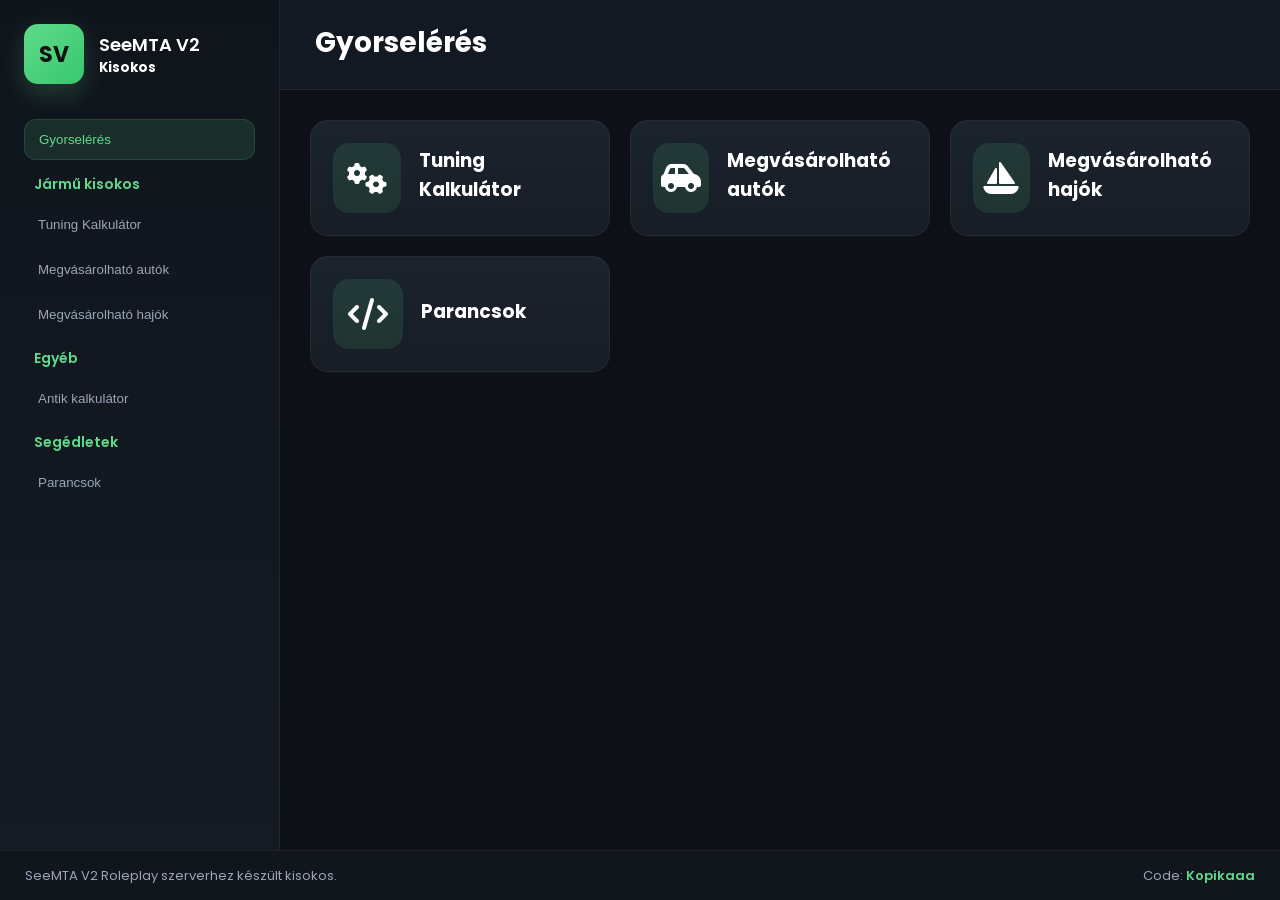
==== seev2.html @ c2b01074 "felesleges cuccok kivetele" ====
<!DOCTYPE html>
<html lang="hu">
<head>
    <meta charset="UTF-8">
    <meta name="viewport" content="width=device-width, initial-scale=1.0">
    <title>SeeMTA V2 Kisokos</title>

    <link rel="stylesheet" href="css/style.css">

    <link href="https://fonts.googleapis.com/css2?family=Poppins:wght@300;400;500;600;700&display=swap" rel="stylesheet">
    <link rel="stylesheet"
href="https://cdnjs.cloudflare.com/ajax/libs/font-awesome/6.7.2/css/all.min.css">
</head>
<body>

<div class="app">


    <aside class="sidebar">

        <div class="logo-box">
            <div class="logo">SV</div>
            <div>
                <h2 >SeeMTA V2</h2>
                <h5>Kisokos</h5>
            </div>
        </div>

        <nav class="sidebar-nav">

            <button class="menu-btn active" data-page="dashboard">
                Gyorselérés
            </button>

            <div class="menu-category">
                <div class="menu-title">
                    Jármű kisokos
                </div>

                <div class="submenu">
                    <button class="menu-btn" data-page="tuning">
                        Tuning Kalkulátor
                    </button>

                    <button class="menu-btn" data-page="carshop">
                        Megvásárolható autók
                    </button>

                    <button class="menu-btn" data-page="boatshop">
                        Megvásárolható hajók
                    </button>
                </div>
            </div>

            

            <div class="menu-category">
                <div class="menu-title">
                     Egyéb
                </div>

                <div class="submenu">
                    <button class="menu-btn" data-page="antik">
                        Antik kalkulátor
                    </button>


                </div>
            </div>

            <div class="menu-category">
                <div class="menu-title">
                     Segédletek
                </div>

                <div class="submenu">
                    <button class="menu-btn" data-page="cmds">
                        Parancsok
                    </button>

                </div>
            </div>

        </nav>

    </aside>

 
    <main class="content">

       
        <header class="topbar">

            <div>
                <h1 id="page-title">
                    Gyorselérés
                </h1>

            </div>

        </header>

        
        <section id="dashboard-page" class="page active">

            <div class="dashboard-grid">

                <div class="dashboard-card" data-page-open="tuning">
                    <div class="card-icon">
    <i class="fa-solid fa-gears"></i>
</div>

                    <div class="card-content">
                        <h3>Tuning Kalkulátor</h3>
                      
                    </div>
                </div>

                <div class="dashboard-card" data-page-open="carshop">
    <div class="card-icon">
        <i class="fa-solid fa-car-side"></i>
    </div>

    <div class="card-content">
        <h3>Megvásárolható autók</h3>
    </div>
</div>

<div class="dashboard-card" data-page-open="boatshop">
    <div class="card-icon">
        <i class="fa-solid fa-sailboat"></i>
    </div>

    <div class="card-content">
        <h3>Megvásárolható hajók</h3>
    </div>
</div>

               

               <div class="dashboard-card" data-page-open="cmds">
    <div class="card-icon">
     <i class="fa-solid fa-code"></i>
    </div>

    <div class="card-content">
        <h3>Parancsok</h3>
    </div>
</div>
        </section>

       
        <section id="tuning-page" class="page">



            <div id="tuning-container">
               
            </div>

        </section>

        <section id="carshop-page" class="page">
       
            <p>Hamarosan...</p>
        </section>

        <section id="boatshop-page" class="page">
  
            <p>Hamarosan...</p>
        </section>

        <section id="antik-page" class="page">
       
            <p>Hamarosan...</p>
        </section>


        <section id="cmds-page" class="page">
         
            <p>Hamarosan...</p>
        </section>
        
    </main>

</div>

<footer class="footer">
    <div class="footer-content">

        <div class="footer-left">
            SeeMTA V2 Roleplay szerverhez készült kisokos.
        </div>

        <div class="footer-right">
            Code:
            <a
                href="https://discord.com/users/852876622478442506"
                target="_blank"
            >
                Kopikaaa
            </a>
        </div>

    </div>
</footer>


<script src="js/app.js"></script>
<script src="js/tuning.js"></script>
<script src="js/carshop.js"></script>
<script src="js/boatshop.js"></script>
<script src="js/antik.js"></script>
<script src="js/cmds.js"></script>

</body>
</html>
---- css/style.css ----
:root{
    --bg:#0d1117;
    --sidebar:#11161d;
    --panel:#1a212b;
    --panel-hover:#222b37;

    --accent:#5fda8b;
    --accent-dark:#4bc97a;

    --text:#ffffff;
    --text-secondary:#98a6b7;

    --border:rgba(255,255,255,.06);

    --shadow:
        0 10px 30px rgba(0,0,0,.35);

    --radius:16px;
}

*{
    margin:0;
    padding:0;
    box-sizing:border-box;
}

html,
body{
    width:100%;
    height:100%;
}

body{
    background:var(--bg);
    color:var(--text);
    font-family:'Poppins',sans-serif;
    overflow:hidden;
}



.app{
    display:flex;
    width:100%;
    height:calc(100vh - 50px);
}



.sidebar{
    width:280px;
    min-width:280px;

    background:linear-gradient(
        180deg,
        #10151c 0%,
        #141b24 100%
    );

    border-right:1px solid var(--border);

    padding:24px;

    overflow-y:auto;
}

.logo-box{
    display:flex;
    align-items:center;
    gap:15px;
    margin-bottom:35px;
}

.logo{
    width:60px;
    height:60px;

    display:flex;
    align-items:center;
    justify-content:center;

    border-radius:14px;

    background:linear-gradient(
        135deg,
        var(--accent),
        #37c86d
    );

    color:#111;
    font-size:22px;
    font-weight:700;

    box-shadow:
        0 10px 25px rgba(95,218,139,.2);
}

.logo-box h2{
    font-size:18px;
    font-weight:600;
}

.logo-box span{
    color:var(--text-secondary);
    font-size:13px;
}

.sidebar-nav{
    display:flex;
    flex-direction:column;
    gap:14px;
}

.menu-category{
    display:flex;
    flex-direction:column;
}

.menu-title{
    color:var(--accent);
    font-weight:600;
    margin-bottom:10px;
    padding-left:10px;
    font-size:14px;
}

.submenu{
    display:flex;
    flex-direction:column;
    gap:6px;
}

.menu-btn{
    width:100%;

    border:none;
    background:transparent;

    color:var(--text-secondary);

    text-align:left;

    padding:12px 14px;

    border-radius:12px;

    cursor:pointer;

    transition:.2s;
}

.menu-btn:hover{
    background:rgba(255,255,255,.04);
    color:#fff;
    transform:translateX(4px);
}

.menu-btn.active{
    background:rgba(95,218,139,.12);
    border:1px solid rgba(95,218,139,.15);
    color:var(--accent);
}



.content{
    flex:1;
    display:flex;
    flex-direction:column;
    overflow:hidden;
}


.topbar{
    height:90px;

    display:flex;
    align-items:center;
    justify-content:space-between;

    padding:20px 35px;

    background:#131922;

    border-bottom:1px solid var(--border);
}

.topbar h1{
    font-size:28px;
    margin-bottom:4px;
}

.topbar span{
    color:var(--text-secondary);
}

.search-box{
    width:340px;
}

.search-box input{
    width:100%;

    background:#1d2530;

    border:1px solid rgba(255,255,255,.05);

    color:white;

    padding:13px 16px;

    border-radius:12px;

    outline:none;

    transition:.2s;
}

.search-box input:focus{
    border-color:var(--accent);
    box-shadow:
        0 0 0 4px rgba(95,218,139,.12);
}



.page{
    display:none;
    flex:1;
    overflow-y:auto;
    padding:30px;
}

.page.active{
    display:block;
}



.dashboard-grid{
    display:grid;
    grid-template-columns:
        repeat(auto-fill,minmax(300px,1fr));
    gap:20px;
}

.dashboard-card{
    background:linear-gradient(
        180deg,
        #1b232d,
        #171d25
    );

    border:1px solid rgba(255,255,255,.05);

    border-radius:18px;

    padding:22px;

    display:flex;
    align-items:center;
    gap:18px;

    cursor:pointer;

    transition:.25s;
}

.dashboard-card:hover{
    transform:translateY(-6px);

    border-color:
        rgba(95,218,139,.18);

    box-shadow:
        0 15px 35px rgba(0,0,0,.25);
}

.card-icon{
    width:70px;
    height:70px;

    display:flex;
    align-items:center;
    justify-content:center;

    border-radius:16px;

    background:
        rgba(95,218,139,.12);

    font-size:32px;
}

.card-content h3{
    margin-bottom:6px;
}

.card-content p{
    color:var(--text-secondary);
    font-size:14px;
}



.info-card{
    background:linear-gradient(
        180deg,
        #1a212b,
        #161d26
    );

    border:1px solid rgba(255,255,255,.05);

    border-radius:18px;

    padding:24px;

    box-shadow:
        0 10px 30px rgba(0,0,0,.15);
}



.tab-btn{
    border:none;
}

.tab-btn.active{
    background:var(--accent);
    color:#111;
}



.tuning-select{
    min-width:300px;

    background:#11161d;

    color:white;

    border:1px solid rgba(255,255,255,.08);

    border-radius:12px;

    padding:11px 14px;

    outline:none;

    transition:.2s;
}

.tuning-select:hover{
    border-color:var(--accent);
}

.tuning-select:focus{
    border-color:var(--accent);

    box-shadow:
        0 0 0 4px rgba(95,218,139,.12);
}

.tuning-summary{
    margin-top:25px;

    background:#11161d;

    border:1px solid rgba(255,255,255,.05);

    border-radius:18px;

    padding:20px;
}

.summary-header{
    margin-bottom:15px;
}

.summary-header h3{
    color:var(--accent);
}

.selected-build{
    max-height:130px;

    overflow-y:auto;

    background:#0f141a;

    border:1px solid rgba(255,255,255,.04);

    border-radius:12px;

    padding:12px;

    margin-bottom:15px;

    color:#c5d0dc;

    font-size:13px;

    line-height:1.6;
}

.summary-totals{
    display:grid;
    grid-template-columns:1fr 1fr;
    gap:12px;
}

.summary-box{
    background:#0f141a;

    border-radius:14px;

    padding:16px;

    text-align:center;
}

.summary-label{
    color:var(--text-secondary);
    font-size:12px;
    margin-bottom:6px;
}

.summary-value{
    font-size:22px;
    font-weight:700;
}

.money .summary-value{
    color:#5fda8b;
}

.pp .summary-value{
    color:#4ea3ff;
}



.btn{
    border:none;

    background:var(--accent);

    color:#111;

    padding:12px 18px;

    border-radius:12px;

    font-weight:600;

    cursor:pointer;

    transition:.2s;
}

.btn:hover{
    background:var(--accent-dark);
    transform:translateY(-2px);
}


::-webkit-scrollbar{
    width:10px;
}

::-webkit-scrollbar-track{
    background:#0f141a;
}

::-webkit-scrollbar-thumb{
    background:#2c3644;
    border-radius:999px;
}

::-webkit-scrollbar-thumb:hover{
    background:#3b4858;
}


@media(max-width:1000px){

    .sidebar{
        width:220px;
        min-width:220px;
    }

    .search-box{
        display:none;
    }

    .tuning-select{
        min-width:220px;
    }
}

@media(max-width:800px){

    body{
        overflow:auto;
    }

    .app{
        flex-direction:column;
        height:auto;
    }

    .sidebar{
        width:100%;
        min-width:100%;
    }

    .content{
        width:100%;
    }

    .page{
        padding:20px;
    }

    .dashboard-grid{
        grid-template-columns:1fr;
    }

    .summary-totals{
        grid-template-columns:1fr;
    }

    .tuning-select{
        min-width:160px;
    }
}



.vehicle-wrapper{
    background:linear-gradient(
        180deg,
        #1a212b,
        #161d26
    );

    border:1px solid rgba(255,255,255,.05);

    border-radius:18px;

    padding:24px;

    overflow:hidden;
}

.vehicle-search{
    width:100%;

    max-width:400px;

    background:#11161d;

    border:1px solid rgba(255,255,255,.08);

    color:white;

    padding:12px 16px;

    border-radius:12px;

    outline:none;

    margin-bottom:20px;
}

.vehicle-search:focus{
    border-color:var(--accent);

    box-shadow:
        0 0 0 4px rgba(95,218,139,.12);
}

.vehicle-table{
    width:100%;

    border-collapse:collapse;

    font-size:14px;
}

.vehicle-table thead{
    background:#151c24;
}

.vehicle-table th{
    padding:16px 12px;

    color:var(--text-secondary);

    font-weight:600;

    text-transform:uppercase;

    font-size:12px;

    border-bottom:1px solid rgba(255,255,255,.05);
}

.vehicle-table td{
    padding:16px 12px;

    text-align:center;

    border-bottom:1px solid rgba(255,255,255,.05);
}

.vehicle-table tbody tr{
    transition:.2s;
}

.vehicle-table tbody tr:hover{
    background:rgba(255,255,255,.03);
}

.vehicle-table tbody tr:hover td{
    color:white;
}

.brand-logo{
    width:42px;
    height:42px;

    object-fit:contain;

    display:block;

    margin:auto;
}

.price-money{
    color:#27ae60;
    font-weight:600;
}

.price-pp{
    color:#2980b9;
    font-weight:600;
}

.vehicle-name{
    font-weight:600;
}

.vehicle-money{
    color:#3cf2c3;
    font-weight:700;
}

.vehicle-pp{
    color:#4ea3ff;
    font-weight:700;
}

.vehicle-fuel{
    color:var(--accent);
    font-weight:600;
}

.vehicle-wrapper{
    overflow-x:auto;
}

@media(max-width:1200px){

    .vehicle-table{
        min-width:1000px;
    }

}


.footer{
    height:50px;

    background:#11161d;

    border-top:1px solid rgba(255,255,255,.05);

    display:flex;
    align-items:center;

    padding:0 25px;

    color:var(--text-secondary);

    font-size:13px;
}

.footer-content{
    width:100%;

    display:flex;
    justify-content:space-between;
    align-items:center;
}

.footer-right a{
    color:var(--accent);

    text-decoration:none;

    font-weight:600;
}

.footer-right a:hover{
    text-decoration:underline;
}



.antik-grid{
    display:grid;
    grid-template-columns:repeat(3,1fr);
    gap:8px;
}

.antik-item{
    background:#1a212b;
    border:1px solid rgba(255,255,255,.05);
    border-radius:10px;

    padding:8px 10px;

    display:grid;
    grid-template-columns:40px 1fr 120px 60px;
    align-items:center;

    gap:10px;

    transition:.15s;
}

.antik-item:hover{
    border-color:rgba(95,218,139,.15);
    background:#202937;
}

.antik-image{
    width:32px;
    height:32px;
    object-fit:contain;
}

.antik-name{
    font-size:14px;
    font-weight:600;
    color:white;
}

.antik-price{
    font-size:14px;
    font-weight:700;
    color:#5fda8b;
    text-align:right;
    white-space:nowrap;
}

.antik-input{
    width:55px;
    height:32px;

    background:#11161d;

    border:1px solid rgba(255,255,255,.08);

    border-radius:8px;

    color:white;

    text-align:center;

    outline:none;
}

.antik-input:focus{
    border-color:#5fda8b;
    box-shadow:
        0 0 0 3px rgba(95,218,139,.12);
}

.antik-bottom{
    margin-top:18px;

    display:flex;
    align-items:center;
    justify-content:space-between;

    padding-top:18px;

    border-top:1px solid rgba(255,255,255,.08);
}

.antik-percent{
    display:flex;
    align-items:center;
    gap:8px;
}

.antik-percent input{
    width:70px;
    height:34px;

    background:#11161d;

    border:1px solid rgba(255,255,255,.08);

    border-radius:8px;

    color:white;

    text-align:center;
}

.antik-summary{
    display:flex;
    gap:25px;

    font-size:15px;
    font-weight:600;
}

.antik-summary span{
    color:#5fda8b;
}

@media(max-width:1400px){

    .antik-grid{
        grid-template-columns:repeat(2,1fr);
    }
}

@media(max-width:900px){

    .antik-grid{
        grid-template-columns:1fr;
    }

    .antik-bottom{
        flex-direction:column;
        align-items:flex-start;
        gap:15px;
    }
}


.commands-grid{
    display:grid;
    grid-template-columns:repeat(auto-fill,minmax(420px,1fr));
    gap:6px;
}

.command-item{
    display:flex;
    align-items:center;
    gap:12px;
    padding:8px 12px;
    background:#161d26;
    border:1px solid rgba(255,255,255,.04);
    border-radius:8px;
    transition:.15s;
}

.command-item:hover{
    border-color:rgba(95,218,139,.20);
    background:#1b232d;
}

.command-name{
    color:#5fda8b;
    font-weight:700;
    min-width:120px;
    font-family:Consolas,monospace;
    font-size:13px;
}

.command-desc{
    color:#c8d2dd;
    font-size:13px;
    flex:1;
}

.command-search{
    width:100%;
    background:#11161d;
    border:1px solid rgba(255,255,255,.05);
    color:white;
    padding:12px;
    border-radius:10px;
    margin-bottom:12px;
    outline:none;
}

.command-search:focus{
    border-color:#5fda8b;
}

.command-forum-btn{
    display:inline-block;
    padding:10px 14px;
    margin-bottom:12px;
    border-radius:10px;
    text-decoration:none;
    color:#5fda8b;
    background:rgba(95,218,139,.10);
    border:1px solid rgba(95,218,139,.15);
    font-size:13px;
    font-weight:600;
}
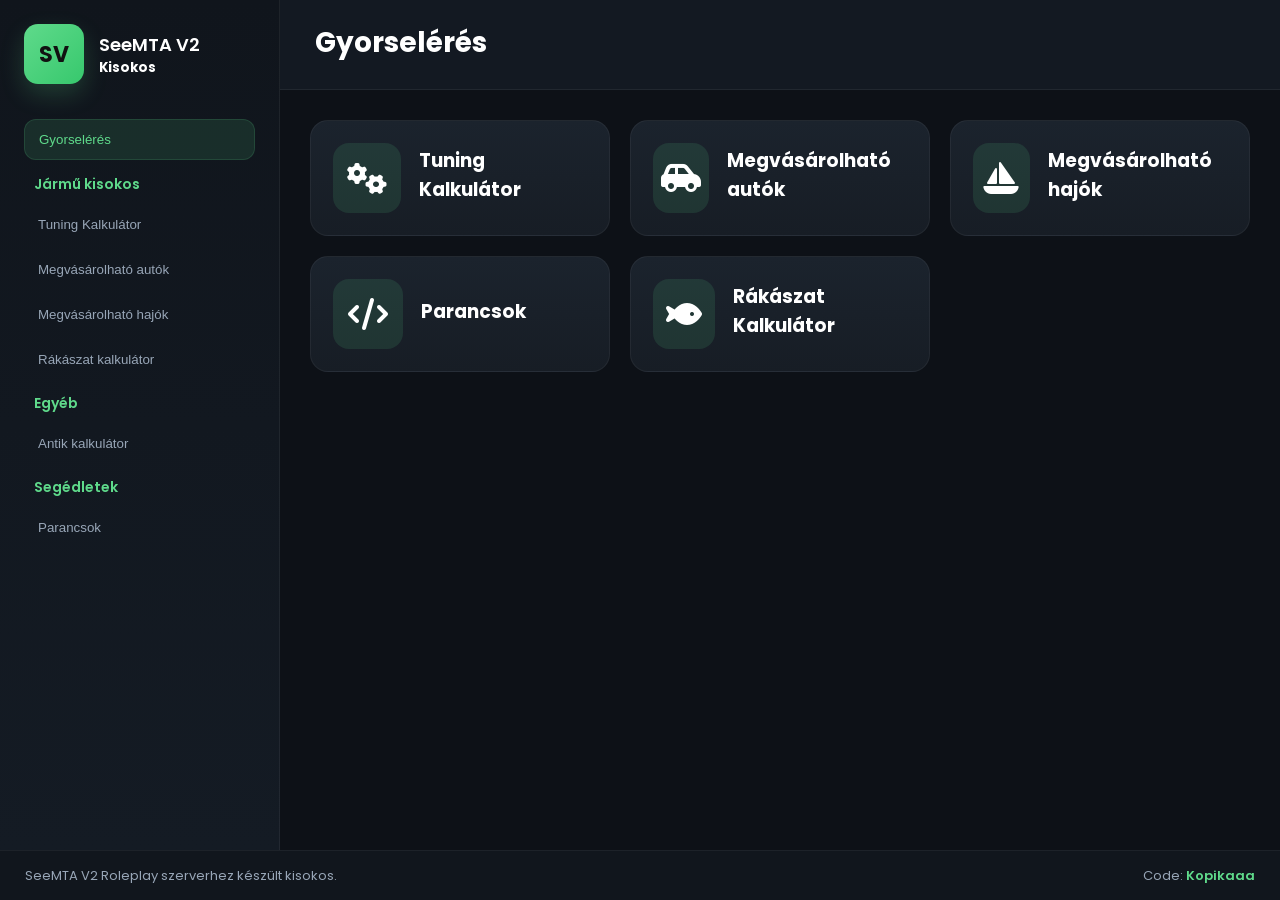
==== commit e46567e1: "." ====
--- a/seev2.html
+++ b/seev2.html
@@ -49,6 +49,11 @@
                     <button class="menu-btn" data-page="boatshop">
                         Megvásárolható hajók
                     </button>
+
+    <button class="menu-btn" data-page="crab">
+        Rákászat kalkulátor
+    </button>
+                    
                 </div>
             </div>
 
@@ -147,6 +152,17 @@
         <h3>Parancsok</h3>
     </div>
 </div>
+
+
+                <div class="dashboard-card" data-page-open="crab">
+    <div class="card-icon">
+        <i class="fa-solid fa-fish"></i>
+    </div>
+
+    <div class="card-content">
+        <h3>Rákászat Kalkulátor</h3>
+    </div>
+</div>
         </section>
 
        
@@ -175,6 +191,9 @@
             <p>Hamarosan...</p>
         </section>
 
+        <section id="crab-page" class="page">
+    <p>Hamarosan...</p>
+</section>
 
         <section id="cmds-page" class="page">
          
@@ -212,6 +231,7 @@
 <script src="js/boatshop.js"></script>
 <script src="js/antik.js"></script>
 <script src="js/cmds.js"></script>
+<script src="js/crab.js"></script>
 
 </body>
 </html>
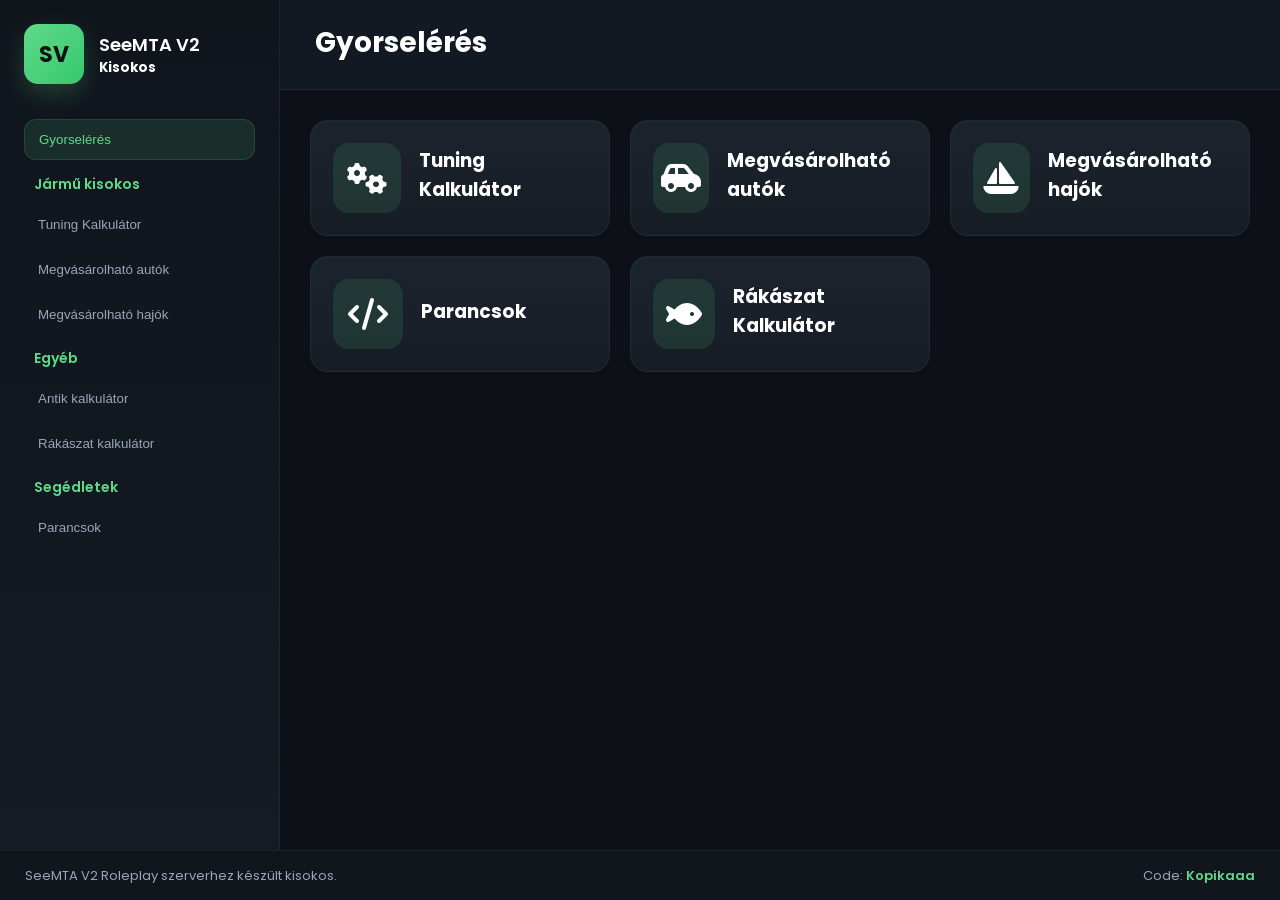
==== commit 1cf45f50: "." ====
--- a/seev2.html
+++ b/seev2.html
@@ -50,26 +50,26 @@
                         Megvásárolható hajók
                     </button>
 
+
+                    
+                </div>
+            </div>
+
+            
+
+            <div class="menu-category">
+                <div class="menu-title">
+                     Egyéb
+                </div>
+
+                <div class="submenu">
+                    <button class="menu-btn" data-page="antik">
+                        Antik kalkulátor
+                    </button>
+
     <button class="menu-btn" data-page="crab">
         Rákászat kalkulátor
     </button>
-                    
-                </div>
-            </div>
-
-            
-
-            <div class="menu-category">
-                <div class="menu-title">
-                     Egyéb
-                </div>
-
-                <div class="submenu">
-                    <button class="menu-btn" data-page="antik">
-                        Antik kalkulátor
-                    </button>
-
-
                 </div>
             </div>
 
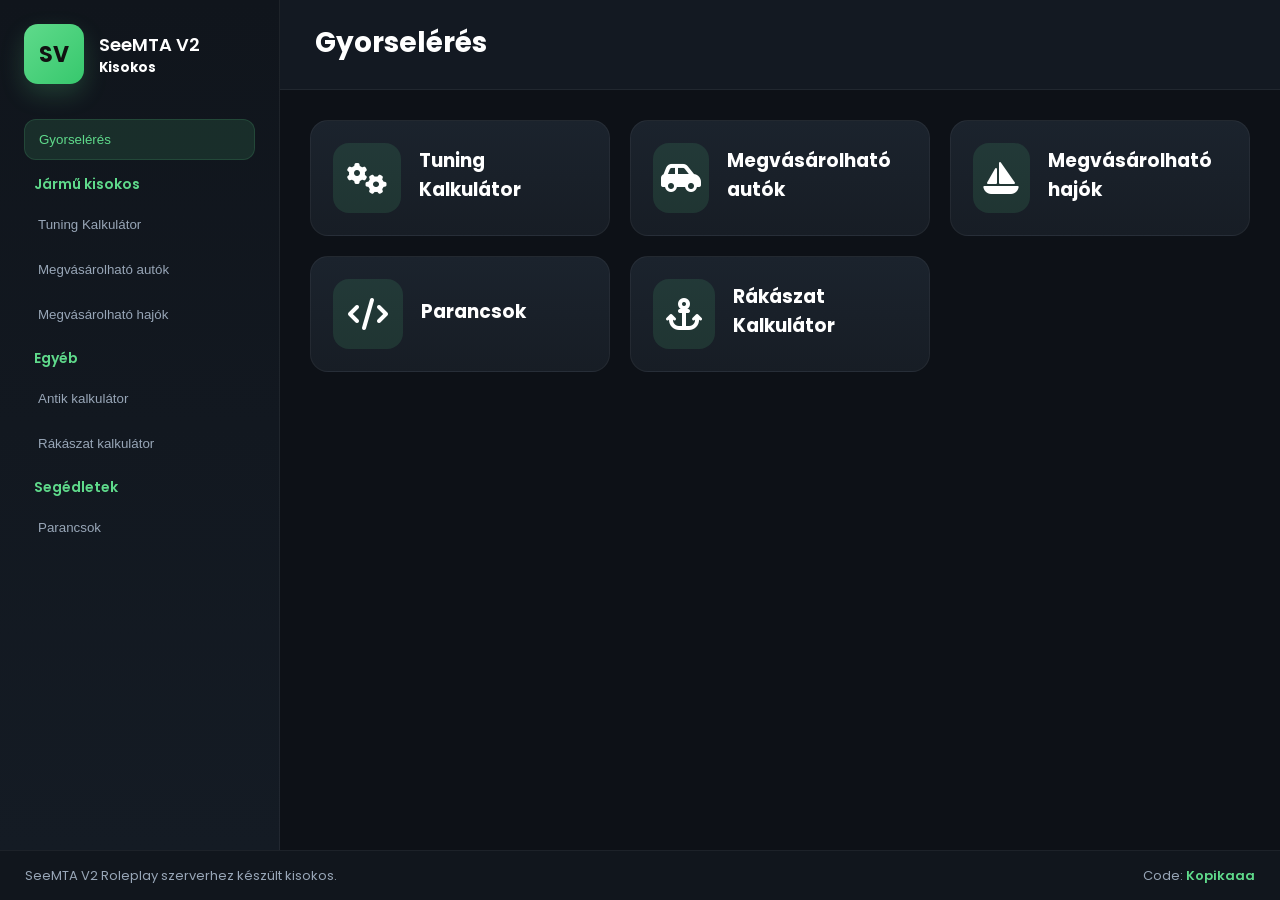
==== commit ccfc01c3: "-" ====
--- a/seev2.html
+++ b/seev2.html
@@ -156,7 +156,7 @@
 
                 <div class="dashboard-card" data-page-open="crab">
     <div class="card-icon">
-        <i class="fa-solid fa-fish"></i>
+        <i class="fa-solid fa-anchor"></i>
     </div>
 
     <div class="card-content">
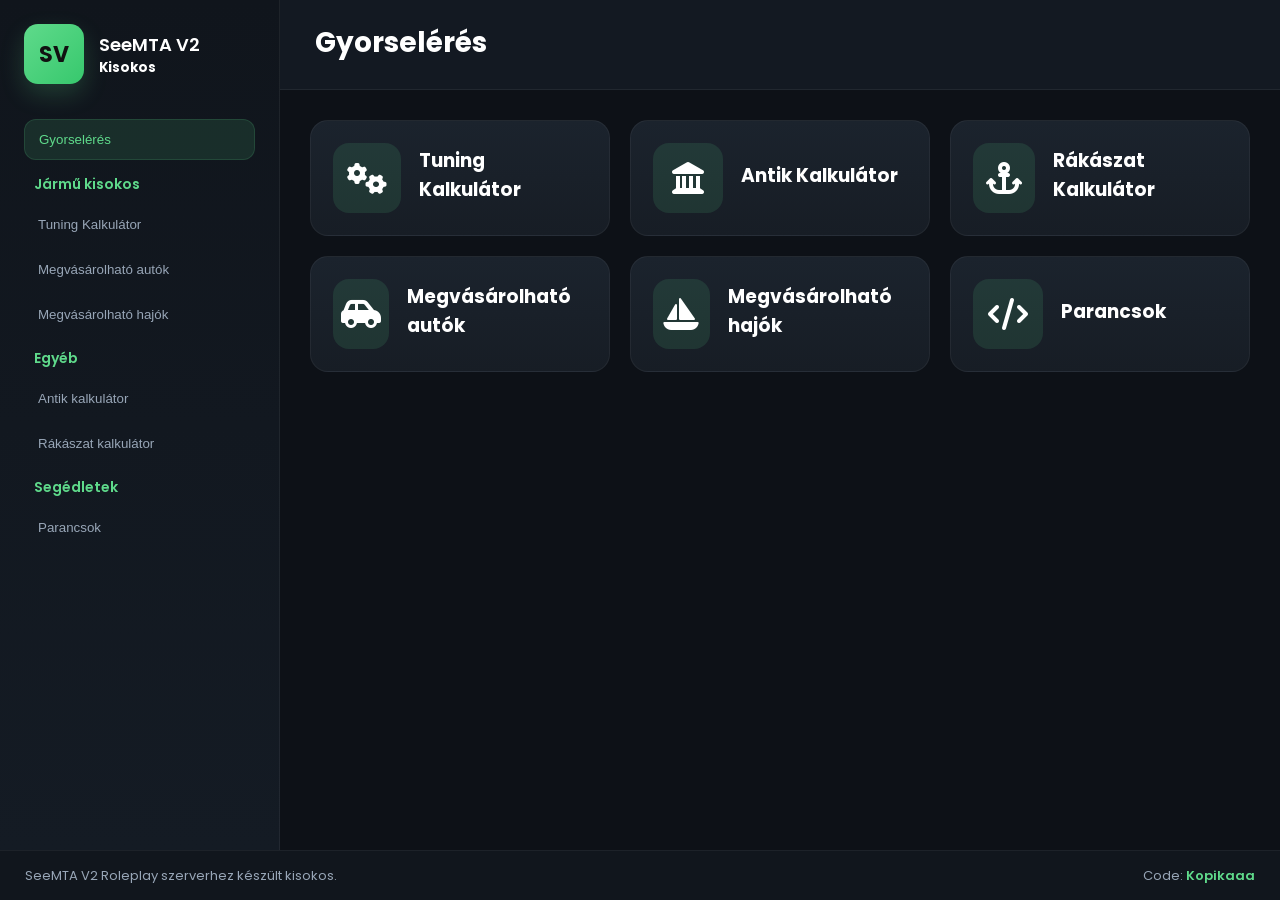
==== commit 00632178: "sor" ====
--- a/seev2.html
+++ b/seev2.html
@@ -121,6 +121,28 @@
                     </div>
                 </div>
 
+
+                <div class="dashboard-card" data-page-open="antik">
+    <div class="card-icon">
+        <i class="fa-solid fa-landmark"></i>
+    </div>
+
+    <div class="card-content">
+        <h3>Antik Kalkulátor</h3>
+    </div>
+</div>
+
+
+                                <div class="dashboard-card" data-page-open="crab">
+    <div class="card-icon">
+        <i class="fa-solid fa-anchor"></i>
+    </div>
+
+    <div class="card-content">
+        <h3>Rákászat Kalkulátor</h3>
+    </div>
+</div>
+
                 <div class="dashboard-card" data-page-open="carshop">
     <div class="card-icon">
         <i class="fa-solid fa-car-side"></i>
@@ -154,15 +176,7 @@
 </div>
 
 
-                <div class="dashboard-card" data-page-open="crab">
-    <div class="card-icon">
-        <i class="fa-solid fa-anchor"></i>
-    </div>
-
-    <div class="card-content">
-        <h3>Rákászat Kalkulátor</h3>
-    </div>
-</div>
+
         </section>
 
        
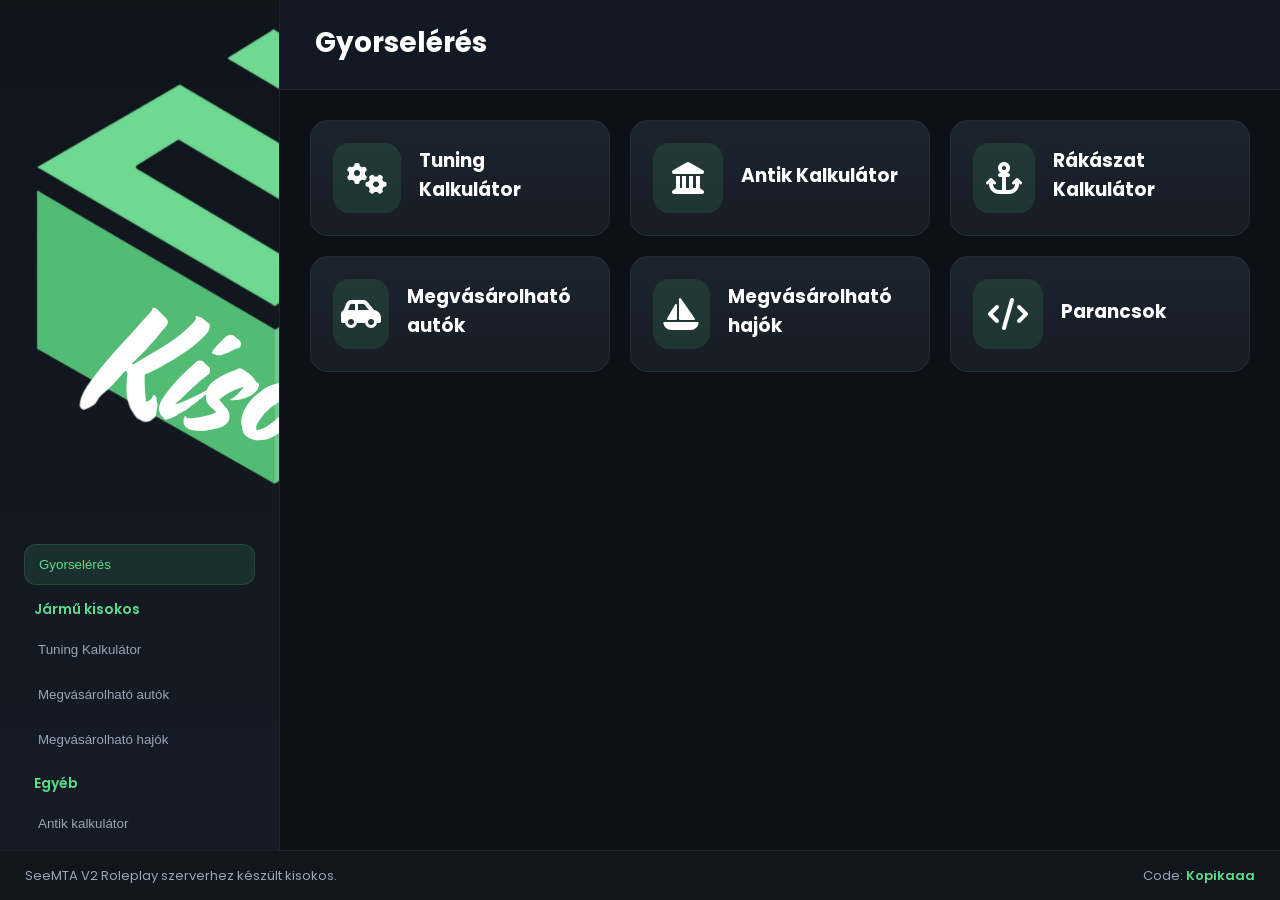
==== commit d9699cb8: "logo" ====
--- a/seev2.html
+++ b/seev2.html
@@ -18,13 +18,14 @@
 
     <aside class="sidebar">
 
-        <div class="logo-box">
-            <div class="logo">SV</div>
-            <div>
-                <h2 >SeeMTA V2</h2>
-                <h5>Kisokos</h5>
-            </div>
-        </div>
+       <div class="logo-box">
+    <img src="img/kisokos.png" alt="SeeMTA V2" class="logo-img">
+
+    <div>
+        <h2>SeeMTA V2</h2>
+        <h5>Kisokos</h5>
+    </div>
+</div>
 
         <nav class="sidebar-nav">
 
@@ -165,9 +166,9 @@
 
                
 
-               <div class="dashboard-card" data-page-open="cmds">
-    <div class="card-icon">
-     <i class="fa-solid fa-code"></i>
+              <div class="dashboard-card" data-page-open="cmds">
+    <div class="card-icon">
+        <i class="fa-solid fa-code"></i>
     </div>
 
     <div class="card-content">
@@ -175,9 +176,9 @@
     </div>
 </div>
 
-
-
-        </section>
+</div>
+
+</section>
 
        
         <section id="tuning-page" class="page">
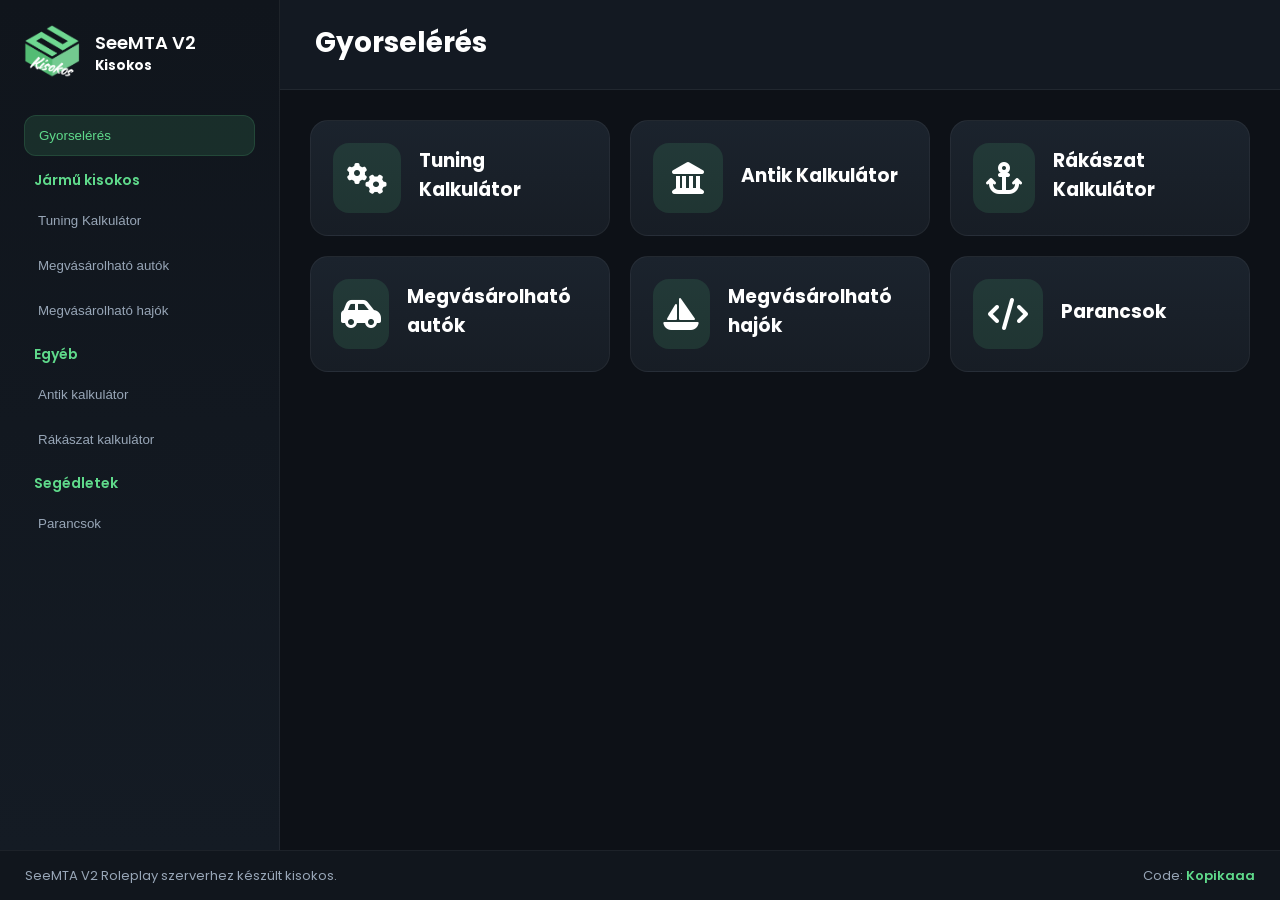
==== commit c20d7767: "fav" ====
--- a/seev2.html
+++ b/seev2.html
@@ -5,6 +5,8 @@
     <meta name="viewport" content="width=device-width, initial-scale=1.0">
     <title>SeeMTA V2 Kisokos</title>
 
+<link rel="icon" type="image/png" href="img/kisokos.png">
+    
     <link rel="stylesheet" href="css/style.css">
 
     <link href="https://fonts.googleapis.com/css2?family=Poppins:wght@300;400;500;600;700&display=swap" rel="stylesheet">
--- a/css/style.css
+++ b/css/style.css
@@ -45,6 +45,16 @@
     height:calc(100vh - 50px);
 }
 
+
+.logo-img{
+    width:56px;
+    height:56px;
+    object-fit:contain;
+    flex-shrink:0;
+    border-radius:0;
+    background:none;
+    box-shadow:none;
+}
 
 
 .sidebar{
